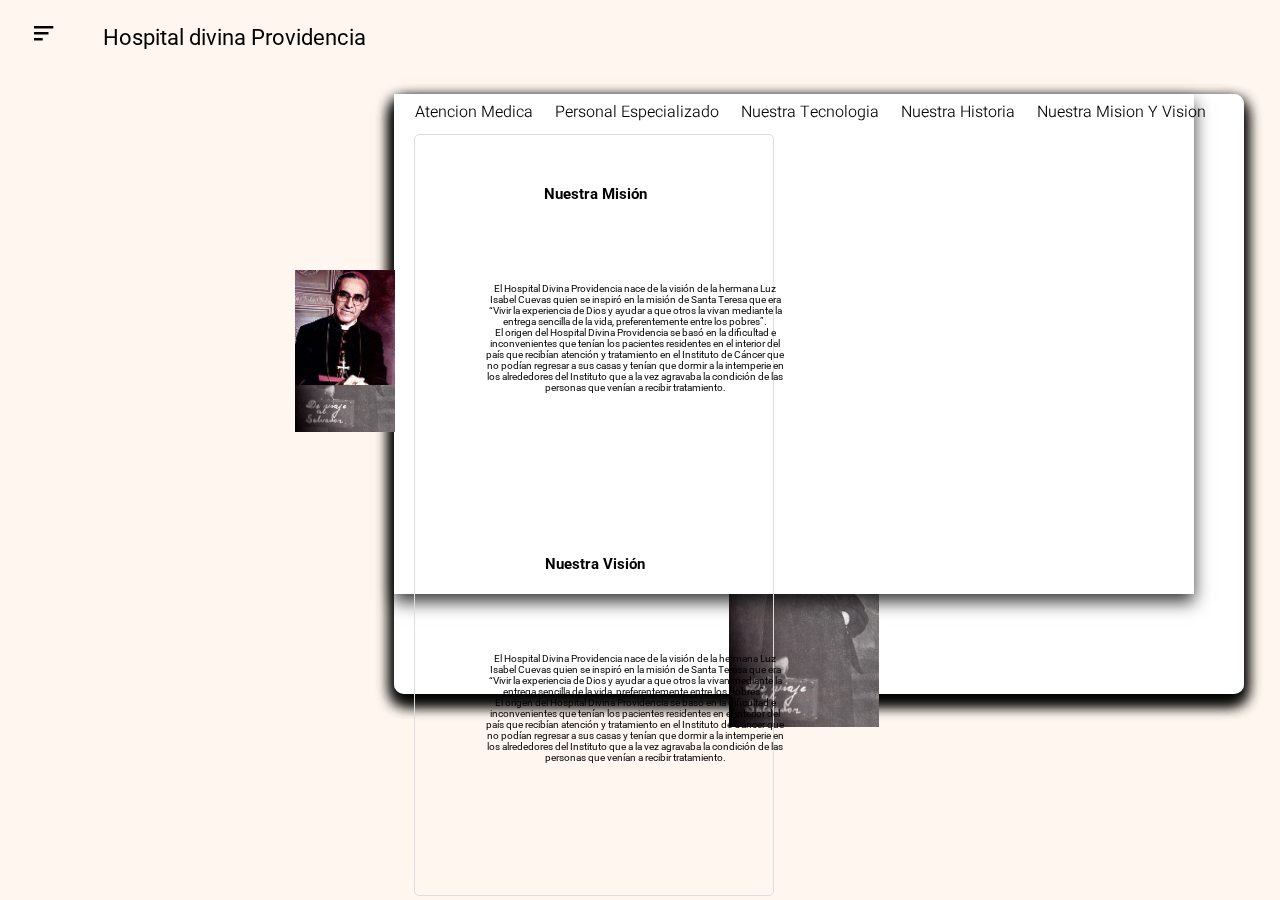
==== template/landing.html @ de4f50e4 "Adicion de landing" ====
<!DOCTYPE html>
<html lang="en">

<head>
    <meta charset="UTF-8">
    <meta http-equiv="X-UA-Compatible" content="IE=edge">
    <meta name="viewport" content="width=device-width, initial-scale=1.0">
    <link rel="shortcut icon" href="../img/iconos-blancos/home.png" type="image/x-icon">
    <title>inicio</title>
    <!-- boxicons link -->
    <link href='https://unpkg.com/boxicons@2.1.4/css/boxicons.min.css' rel='stylesheet'>
    <!-- css -->
    <link rel="stylesheet" href="../css/general.css">
    <link rel="stylesheet" href="../css/laterallanding.css">
    <link rel="stylesheet" href="../css/contenidoinicioLanding.css">
    <!-- java -->
    <script src="../java/changeLanding.js"></script>
</head>

<body>

    <header class="header">
        <div class="container">
            <div class="btn-menu">
                <label for="btn-menu"><i class='bx bx-menu-alt-left'></i></label>
            </div>
            <div class="logo">
                <!-- aqui puede ir el logo del hospital -->
                <h1>Hospital divina Providencia</h1>
            </div>
            <nav class="menu">
                <!-- opciones para un menú superior -->
                <a href="#Atencion">Atencion Medica</a>
                <a href="#personal">Personal Especializado</a>
                <a href="#tecnologia">Nuestra Tecnologia</a>
                <a href="#historia">Nuestra Historia</a>
                <a href="#vision">Nuestra Mision Y Vision</a>
            </nav>
        </div>
    </header>
    <div class="capa"></div>
    <!--	--------------->
    <input type="checkbox" id="btn-menu">
    <div class="container-menu">
        <div class="cont-menu">
            <nav class="imagenLateral">
                <img src="../imagenes/descarga.png" alt="">
            </nav>

            <nav>
                <a href="inicioHospital.html" class="items-links"><img src="../imagenes/home-white.png" alt="">Inicio</a>
                <a href="#" class="items-links"><img src="../imagenes/doctor-white.png" alt="">Doctores</a>
                <a href="#" class="items-links"><img src="../imagenes/nurse-white.png" alt="">Enfermeras</a>
                <a href="AgendarCita.html" class="items-links"><img src="../imagenes/calendar-white.png" alt="">Agendar citas</a>
                <a href="areas.html" class="items-links"><img src="../imagenes/area-white.png" alt="">Areas</a>
                <a href="landing.html" class="items-links"><img src="../imagenes/area-white.png" alt="">Nosotros</a>
            </nav>
             <nav class="redes">
                <a href="#">Cerrar sesión</a>
           <!--      <a href="#">Salir</a> -->
            </nav>
            <label for="btn-menu">x</label>
        </div>
    </div>
    <div class="separador"></div>

    <div class="espacio"></div>
    <!-- formularios -->
    <section class="forms">
        <!-- form 1 -->
        <form action="" class="form1" data-content id="Atencion">
            <br> </br>
            <h2>Atención Médica de Calidad</h2>
            <br> </br>
            <p>El Hospital Divina Providencia es un hospital sin fines de lucro, que nace de la necesidad de apoyo a las personas que viven la dolorosa experiencia de la enfermedad del cáncer y no encuentran asistencia para el alivio a su sufrimiento especialmente el dolor.</p>
            <p>30 de enero de 1966, la congregación de Religiosas Carmelitas Misioneras de Santa Teresa inicia este servicio gratuito para enfermos de escasos recursos económicos. Nuevamente la necesidad de atención empuja a implementar en esta institución los Cuidados Paliativos que son el enfoque que mejora la calidad de vida de pacientes y familias que se enfrentan a problemas asociados con enfermedades amenazantes para la vida.</p>
           <br> </br>
            <h4> Las funciones de la SDEI son:</h4>
            <br> </br>
           
              <p> Diseñar, ejecutar y coordinar programas de educación continua para las diferentes ramas de profesionales del HDP
        
                <p>1a. Diseñar de manera permanente programa anual de educación continua para personal de enfermería, determinando los contenidos y la metodología más conveniente y adecuada de acuerdo a las necesidades coyunturales, institucionales y emergentes. </p>
        
                <p>1b. Diseñar programa de actualización en cuidados paliativos para el personal médico del HDP a través de diferentes estrategias metodológicas.</p>
        
                <p>1c. Incorporar a los programas periódicos de educación continuada, temáticas que la SDEI-HDP considere necesarias para el mejor desarrollo académico de los recursos de la institución.</p>
                <br> </br>
                <div>
                <!--     <img src="../imagenes2/personal2.jpg" alt="Imagen Misión"> -->
                </div>
                  

        </form>
      
                <!-- form 2 -->
        <form action="" class="form2" data-content id="actualizar">
        
            <h2>Personal Especializado</h2>
            <br> </br>
              <p>Nuestro equipo médico altamente capacitado está comprometido con la excelencia en la atención y el cuidado de los pacientes.</p>
            
              <p>En el Hospital Divina Providencia, nos enorgullece contar con un equipo de profesionales de la salud excepcionalmente capacitado.
              Nuestros médicos, enfermeras y personal de apoyo han sido seleccionados cuidadosamente por su experiencia, dedicación y pasión 
              por proporcionar atención médica de calidad. Cada miembro de nuestro equipo cuenta con una formación sólida y actualizada, lo que garantiza 
              que estemos a la vanguardia de los avances médicos.</p>
      
             <p>Además, fomentamos un ambiente de aprendizaje continuo, asegurándonos de que nuestro personal 
              esté siempre al tanto de las últimas investigaciones y tecnologías. En el Hospital Divina Providencia, creemos que la excelencia en la atención 
              médica comienza con un equipo altamente capacitado y comprometido.</p>
            </p>
            <!-- <img src="../imagenes2/personal" alt="Imagen Misión" style="display: block; margin: 0 auto; max-width: 150%;"> -->
      

        </form>

        <!-- form 3 -->
        <form action="" class="form3" data-content id="tecnologia">
        
            <h2>Tecnología Avanzada</h2>
            <br></br>
           <p>Contamos con tecnología de vanguardia para proporcionar diagnósticos precisos y tratamientos efectivos a nuestros pacientes.
              
                En el Hospital Divina Providencia, la tecnología de vanguardia es un pilar fundamental para ofrecer una atención médica precisa y eficiente.</p>
        
                <p>En el Hospital Divina Providencia, nos comprometemos a mantenernos a la vanguardia de la tecnología médica para asegurar a nuestros pacientes la mejor calidad de atención posible, respaldada por innovación y eficiencia.</p>
                <div>
                 <img src="../imagenes2\tecnologia.jpg" alt="Imagen Misión" style="display: block; margin: 0 auto; max-width: 150%;">                
             </div>
        </form>

                <!-- form 4 -->
        <form action="" class="form4" data-content id="historia">
                <h2>Nuestra Historia</h2>
              </div>

              <p>El Hospital Divina Providencia nace de la visión de la hermana Luz Isabel Cuevas quien se inspiró en la misión de Santa Teresa que era “Vivir la experiencia de Dios y ayudar a que otros la vivan mediante la entrega sencilla de la vida, preferentemente entre los pobres”.</p>
              <p>El origen del Hospital Divina Providencia se basó en la dificultad e inconvenientes que tenían los pacientes residentes en el interior del país que recibían atención y tratamiento en el Instituto de Cáncer que no podían regresar a sus casas y tenían que dormir a la intemperie en los alrededores del Instituto que a la vez agravaba la condición de las personas que venían a recibir tratamiento.</p>
              <p>En el año de 1935 época de los cristeros en México tiempo de persecución, son solicitadas las religiosas carmelitas misioneras de Santa Teresa por el Arzobispo de San Salvador de esa época monseñor Alfonso Belloso y Sánchez 
              para trabajar en el Hospital Nacional Rosales, llegan el 15 de junio del año 1935 a San Salvador 15 hermanas, con temor, pero con visión de difundir el carisma en tierra centroamericana. 
              en poco tiempo con Visión de futuro fundan su propia comunidad en San Marcos en la gruta de Lourdes lo que hoy se conoce como Colegio Santa Teresa de Jesús.</p>

         <img src="../imagenes2/teresaVision.jpg" alt="Imagen Misión">

        </form>

                <!-- form 5 -->
        <form action="" class="form5" data-content id="vision">
            <form action="" class="form5" data-content id="vision">
                <div style="float: left; width: 45%; margin-right: 5%; box-sizing: border-box; padding: 10px; border: 1px solid #ddd; border-radius: 5px;">
                  <section id="misionyvision" class="two-column-section">
                    <div class="wrap-title-section">
                      <h2>Nuestra Misión</h2>
                      <div class="wrap-texto_two-column">
                        <div class="wrap-text-column">
                          <p>El Hospital Divina Providencia nace de la visión de la hermana Luz Isabel Cuevas quien se inspiró en la misión de Santa Teresa que era “Vivir la experiencia de Dios y ayudar a que otros la vivan mediante la entrega sencilla de la vida, preferentemente entre los pobres”.</p>
                          <p>El origen del Hospital Divina Providencia se basó en la dificultad e inconvenientes que tenían los pacientes residentes en el interior del país que recibían atención y tratamiento en el Instituto de Cáncer que no podían regresar a sus casas y tenían que dormir a la intemperie en los alrededores del Instituto que a la vez agravaba la condición de las personas que venían a recibir tratamiento.</p>
                        </div>
                      </div>
                      <div class="wrap-image">
                        <img src="../imagenes2/teresaVision.jpg" alt="Imagen Misión" style="display: block; margin: 0 auto; max-width: 100%;">
                      </div>
                    </div>

                    <div class="wrap-title-section">
                        <h2>Nuestra Visión</h2>
                
                        <div class="wrap-texto_two-column">
                          <div class="wrap-text-column">
                            <p>El Hospital Divina Providencia nace de la visión de la hermana Luz Isabel Cuevas quien se inspiró en la misión de Santa Teresa que era “Vivir la experiencia de Dios y ayudar a que otros la vivan mediante la entrega sencilla de la vida, preferentemente entre los pobres”.</p>
                            <p>El origen del Hospital Divina Providencia se basó en la dificultad e inconvenientes que tenían los pacientes residentes en el interior del país que recibían atención y tratamiento en el Instituto de Cáncer que no podían regresar a sus casas y tenían que dormir a la intemperie en los alrededores del Instituto que a la vez agravaba la condición de las personas que venían a recibir tratamiento.</p>
                          </div>
                        </div>
                        <div class="wrap-image">
                          <img src="../imagenes2/oscar.jpg" alt="Imagen Visión" style="display: block; margin: 0 auto; max-width: 100%;">
                        </div>
                      </div>
                  </section>
                </div>
      
        </form>
</body>

</html>
---- css/general.css ----
/* links de fuentes */
/* roboto */
@import url('https://fonts.googleapis.com/css2?family=Roboto:ital,wght@0,100;0,300;0,500;1,400&display=swap');
/* kanit */
@import url('https://fonts.googleapis.com/css2?family=Kanit:wght@200;300;400&display=swap');
/* Bruno */
@import url('https://fonts.googleapis.com/css2?family=Bruno+Ace+SC&display=swap');
/* montserrat */
@import url('https://fonts.googleapis.com/css2?family=Montserrat:wght@300;400;500&display=swap');
/* poppins */
@import url('https://fonts.googleapis.com/css2?family=Poppins:wght@300;400&display=swap');
/* heebo */
@import url('https://fonts.googleapis.com/css2?family=Heebo&display=swap');

/* font families */
/*
1.font-family: 'Roboto', sans-serif; 
2. font-family: 'Kanit', sans-serif;
3.font-family: 'Bruno Ace SC', cursive; 
4.font-family: 'Montserrat', sans-serif;
5.font-family: 'Poppins', sans-serif;
6.font-family: 'Heebo', sans-serif;
*/
:root {
  --color1: #2B6566;
  --color2: #303030;
  --color3: #000000;
  --color4: #ffffff;
  --color5: #27374D;
  --color6: #654E92;
  --color7: #737373;
  --color8: #FF55BB;
  --color9: #643843;
  --color10: #00fff7;

}

* {
  padding: 0;
  box-sizing: border-box;
  margin: 0;
}

html {
  font-size: 62.5%;
}

body {
  font-family: 'Roboto', sans-serif;
  background-color:white;
  background-attachment: fixed;
  background-size: 100vw 100vh;
  background-repeat: no-repeat;
  scroll-behavior: smooth;
}
---- css/laterallanding.css ----
:root {
	--padding: 10px;
	--bgcolor: rgb(140, 140, 140);
	--hovercolor: rgb(135, 135, 135);
	--text-color: #2c2c2c;
}


/*Estilos para el encabezado*/
.header {
	width: 100%;
	height: 70px;
	position: fixed;
	top: 0;
	left: 0;
	z-index: 1;
}

.container {
	width: 90%;
	max-width: 1200px;
	margin: auto;
}

.container .btn-menu,
.logo {
	position: relative;
	float: left;
	line-height: 75px;

}

.logo {
	width: 350px;
}

.logo img {
	position: relative;
	width: 300px;
	left: 20px;
	top: 15px;
	z-index: 0;
}

.container .btn-menu label {
	color: #000000;
	font-size: 25px;
	cursor: pointer;
}

.logo h1 {
	color: #000000;
	font-weight: 400;
	font-size: 22px;
	margin-left: 10px;
	cursor: default;
}

.container .menu {
	float: right;
	line-height: 50px;
}

.container .menu a {
	display: inline-block;
	padding: 0px;
	padding: 25px 5px 10px 10px;
	line-height: normal;
	text-decoration: none;
	color: var(--color3);
	transition: all 0.3s ease;
	border-bottom: 2px solid transparent;
	font-size: 1.6rem;
	margin-right: 5px;
	font-family: 'Heebo', sans-serif;
	font-weight: 300;
	cursor: pointer;
}

.container .menu img {
	position: relative;
	width: 25px;
	top: 6px;
	right: 4px;
}

.container .menu a:hover {
	border-bottom: 2px solid #FA9884;
	padding-bottom: 5px;
}

nav i {
	position: relative;
	font-size: 2.2rem;
	color: white;
	top: 6px;
	padding-right: 5px;
}

.btn-menu i {
	position:relative;
	font-size: 2.9rem;
	right: 35px;
}

/*Fin de Estilos para el encabezado*/

/*Menù lateral*/
#btn-menu {
	display: none;
}

.container-menu {
	position: absolute;
	background: rgba(0, 0, 0, 0.5);
	width: 100%;
	height: 100vh;
	top: 0;
	left: 0;
	transition: all 300ms ease;
	opacity: 0;
	visibility: hidden;
	font-family: 'Montserrat Alternates', sans-serif;
}

#btn-menu:checked~.container-menu {
	opacity: 1;
	visibility: visible;
}

.cont-menu {
	width: 100%;
	max-width: 250px;
	background: #E74646;
	height: 100vh;
	position: fixed;
	transition: all 500ms ease;
	transform: translateX(-100%);
	z-index: 4;
	align-content: center;
}

#btn-menu:checked~.container-menu .cont-menu {
	transform: translateX(0%);
}

.cont-menu nav {
	transform: translateY(15%);
	display: block;
}

.cont-menu  nav a,span {
	display: block;
	text-decoration: none;
	padding: 20px;
	margin-top:5px;
	color: #c7c7c7;
	border-left: 5px solid transparent;
	transition: all 400ms ease;
	font-size: 1.3rem;	
}

.redes{
	display: block;
	margin: 0;
	margin-top: 10px;
	padding: 0;
	border	:none;
	text-align: center;
	position: relative;
	top: 40px;
}

.redes a{
	padding: 10px;
}
/* este es para las imagenes de box incons */

/* para las imagenes normales puestas en las opciones del menu lateral */
.cont-menu img{
	position: relative;
	width: 22px;
	margin-right: 30px;
}

/* para la imagen del menu lateral*/
.imagenLateral img{	
	display: block;
	width: 100px;
	margin: 0;
	margin-top: 10px;
	margin-left: 60px;
	border-radius: 20px;
	cursor:default;
}

.cont-menu nav a:hover {
	border-left: 5px solid var(--color4);
	font-size: 1.5rem;
}

.cont-menu .redes :hover {
	border-top:none;
	background: #ffffff;	
	cursor: default;
	border: none;
	color: black;
	font-size: 1.3rem;
}
.cont-menu label {
	position: absolute;
	right: 5px;
	top: 10px;
	color: #fff;
	cursor: pointer;
	font-size: 2.0rem;
}
---- css/contenidoinicioLanding.css ----
@import url('https://fonts.googleapis.com/css2?family=Bruno+Ace+SC&display=swap');
@import url('https://fonts.googleapis.com/css2?family=Roboto:wght@300;400&display=swap');


/* seccion 1 */
.capa {
    position: fixed;
    width: 100%;    
    height: 100vh;
    background: #ffe5ca4b;
    z-index: -1;
    top: 0;
    left: 0;
}
.seccion1 {
    height: 500px;
    width: 100%;
    margin: 0;
    padding: 0;
    margin-top: 80px;
    background-color: rgba(0, 0, 0, 0.562);
}

.s1-wrapper1 {
    display: inline-block;
    height: 100%;
    width: 56%;
    margin: 0;
    padding: 0;
    align-items: center;
}

.s1-wrapper2 {
    position: absolute;
    display: inline-block;
    height: 75.3%;
    width: 43.8%;
    margin: 0;
    padding: 0;
    align-items: center;
}
.img-wrapper1{
    display: inline-block;
    width:400px;
    height: 100%;
    margin-left: 10px;
}
.div2{
    display: inline-block;
    position: absolute;
    margin-top: 30px;
    margin-left: 5px;
}

.seccion1-1 {
    margin: auto;
    margin-top: 50px;
    margin-left: 50px;
    height: 300px;
    width: 600px;
    background-color: rgba(255, 255, 255, 0.808);
}
.s1-wrapper1  h3{
    font-family: 'Bruno Ace SC', cursive; 
    font-weight: 300;
    font-size: 2.5rem;
    text-align: center;
    padding-top: 30px;
    color: rgb(238, 238, 238);
}
.div2 h3{
    
    color:var(--color3);
    font-size: 1.8rem;
    padding-top: 25px;
    padding-left: 15px;
}
.div2 p{
    color:var(--color2);
    padding-left: 15px;
    padding-top: 10px;
    padding-bottom: 10px;
}
.div2 a{
    position: relative;
    background-color: rgb(12, 12, 12);
    font-family: 'Montserrat', sans-serif;
    font-size: 1.5rem;
    text-decoration: none;
    color: var(--color4);
    border-radius: 1px;
    transition: all 0.3s ease-in-out;
    padding: 5px 50px 5px 50px;
    font-weight: 300;
    margin-left: 10px;
    top:50px;
}
.div2 a:hover{
    background-color: var(--color5);
}
.seccion1-1 p{
    font-family: 'Roboto', sans-serif; 
    font-size: 1.6rem;
}
.seccion1-1 img{
    margin-top: 70px;
    width: 400px;
}

.seccion1-2 {
    margin: auto;
    margin-top: 20px;
    height: 80px;
    width: 350px;
    border-radius: 30px;
    background-color: var(--color4);
}

.seccion1-2 p {
    margin: 0;
    padding: 0;
    font-size: 1.5rem;
    line-height: 80px;
    text-align: center;
    font-family: 'Bruno Ace SC', cursive;
    cursor: default;
    font-weight: 400;
}

.seccion1-3 {
    height: 399px;
}

.seccion1-3 img {
    width: 500px;
    margin: 80px 0 0 60px;
}

/* seccion 2 */
.seccion2 {
    font-family: 'Roboto', sans-serif;
    text-align: center;
    font-weight: 300;
    background-color: rgba(0, 0, 0, 0.562);
    height: 550px;
}
/* opciones del dasboard(actualizar, eliminar etc) */
    /* sombra con degradado */
/* Efecto de sombra con degradado alrededor de las formas */
.form1,
.form2,
.form3,
.form4,
.form2 {
    border-radius: 10px;
    padding: 20px;
    margin: 20px;
    transition: box-shadow 0.4s ease;
}

/* Sombras alrededor de las formas */
.form1,
.form2,.form3,.form4,.form5{
    content: '';
    position: absolute;
    top: -6px;
    right: -6px;
    bottom: -6px;
    left: -6px;
    box-shadow: 0 8px 16px rgba(0, 0, 0, 0.767);
    z-index: -1;
}

/* Cambio de sombra al pasar el cursor por encima de las formas */
.form1:hover,
.form2:hover,
.form3:hover,
.form4:hover, 
.form5:hover{
    box-shadow:0 8px 19px #A555EC;
}
    /* fin */



    /* imagen adentro de forms */
    .forms img{
        position: absolute;
        margin: 0;
        padding: 0;
        left:15vh;
        top: 30vh;
        z-index: 0;
    }
    /* fin imagen */
.forms{
    position:absolute;
    text-align: center;
    z-index: -1;
}
/* opciones de agregar */
.form1{
    margin: auto;
    margin-top: 100px;
    margin-left: 400px;
    width: 850px;
    height: 600px;
    background-color: #ffffff;
}


.form1 h2{
    font-weight: 400;
    font-family: 'Poppins', sans-serif;
    font-size: 2.0rem;
    padding-top: 10px;
    color: #E74646;
}
.form1 h4{
    font-weight: 400;
    font-family: 'Poppins', sans-serif;
    font-size: 1.8rem;
    padding-top: 10px;
    color: #A555EC;
}
.form1 p{
    font-weight: 400;
    font-family: 'Heebo', sans-serif;
    font-size: 1.3rem;
    padding-top: 10px;
    color: #3f3f3f;
}

.form1 div{
    display:inline-block;
    width: 400px;
    height: 100px;
    margin: 20px;
    margin-top: 40px;
}

.form1 div,img{
position: absolute;
width: 50px;
}
.form1 label{
    width: 20px;
    font-size: 1.6rem;
    color: var(--color3);
}

/* opciones form 2 */
.form2{
    margin: auto;
    margin-top: 100px;
    margin-left: 400px;
    width: 850px;
    height: 600px;
    background-color: #ffffff;
}

.form2 img{
    position:fixed;
    width: 100px;
    left: 295px;
}
.form2 h2{
    font-weight: 400;
    font-family: 'Poppins', sans-serif;
    font-size: 2.0rem;
    padding-top: 10px;
    color: #E74646;
}
.form2 h4{
    font-weight: 400;
    font-family: 'Poppins', sans-serif;
    font-size: 1.8rem;
    padding-top: 10px;
    color: #A555EC;
}
.form2 p{
    font-weight: 400;
    font-family: 'Heebo', sans-serif;
    font-size: 1.3rem;
    padding-top: 10px;
    color: #3f3f3f;
}
.form2 div{
    display:inline-block;
    width: 300px;
    margin: 20px;
    margin-top: 40px;
}
.form2 label{
    width: 20px;
    font-size: 1.6rem;
    color: var(--color3);
}

/* form 3 */
.form3{
    margin: auto;
    margin-top: 100px;
    margin-left: 400px;
    width: 850px;
    height: 600px;
    background-color: #ffffff;
    align-items: center;
    text-align: center;
}

.form3 img{
    width: 400px;
    margin: auto;
}
.form3 h2{
    font-weight: 400;
    font-family: 'Poppins', sans-serif;
    font-size: 2.0rem;
    margin: auto;
    padding-top: 10px;
    color: #E74646;
}
.form3 p{
    font-weight: 400;
    font-family: 'Heebo', sans-serif;
    font-size: 1.3rem;
    width: 90%;
    margin: auto;
    padding-top: 10px;
    color: #3f3f3f;
}
.form3 div{
    display:inline-block;
    width: 300px;
    margin: 20px;
    margin-top: 40px;
}
.form3 label{
    width: 20px;
    font-size: 1.6rem;
    color: var(--color3);
}

/* form 4 */
.form4{
    margin: auto;
    margin-top: 100px;
    margin-left: 400px;
    width: 850px;
    height: 600px;
    background-color: #ffffff;
    align-items: center;
    text-align: center;
}

.form4 img{
    width: 150px;
    margin: auto;
    margin-top:120px;
    margin-left:200px;
}
.form4 h2{
    font-weight: 400;
    font-family: 'Poppins', sans-serif;
    font-size: 2.0rem;
    margin: auto;
    padding-top: 10px;
    color: #E74646;
}
.form4 p{
    font-weight: 400;
    font-family: 'Heebo', sans-serif;
    font-size: 1.3rem;
    width: 90%;
    margin: auto;
    padding-top: 10px;
    color: #3f3f3f;
}
.form4 label{
    width: 20px;
    font-size: 1.6rem;
    color: var(--color3);
}
/* form 5 */
.form5{
    margin: auto;
    margin-top: 100px;
    margin-left: 400px;
    width: 800px;
    height: 500px;
    background-color: #ffffff;
}

.form5 img{
    position:fixed;
    width: 100px;
    left: 295px;
}
.form5 h1{
    font-weight: 400;
    font-family: 'Poppins', sans-serif;
    font-size: 2.4rem;
    padding-top: 30px;
    color: #E74646;
}

.form5 div{
    display:inline-block;
    width: 300px;
    margin: 20px;
    margin-top: 40px;
}
.form5 label{
    width: 20px;
    font-size: 1.6rem;
    color: var(--color3);
}
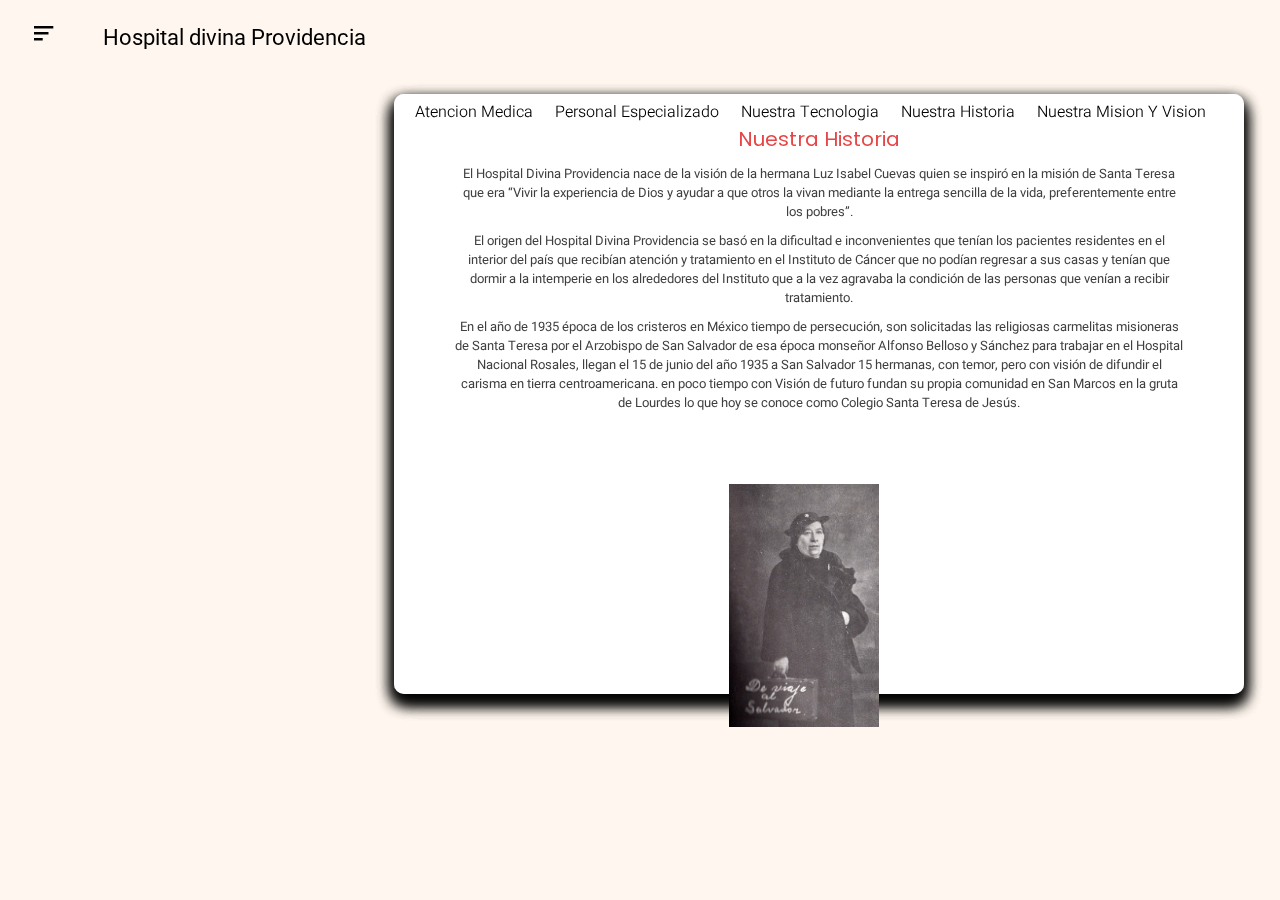
==== commit f1ac291e: "Cambios menores, Eliminacion de pestaña de buscar pacientes, modificacion la pagina de Landing" ====
--- a/template/landing.html
+++ b/template/landing.html
@@ -144,41 +144,6 @@
 
         </form>
 
-                <!-- form 5 -->
-        <form action="" class="form5" data-content id="vision">
-            <form action="" class="form5" data-content id="vision">
-                <div style="float: left; width: 45%; margin-right: 5%; box-sizing: border-box; padding: 10px; border: 1px solid #ddd; border-radius: 5px;">
-                  <section id="misionyvision" class="two-column-section">
-                    <div class="wrap-title-section">
-                      <h2>Nuestra Misión</h2>
-                      <div class="wrap-texto_two-column">
-                        <div class="wrap-text-column">
-                          <p>El Hospital Divina Providencia nace de la visión de la hermana Luz Isabel Cuevas quien se inspiró en la misión de Santa Teresa que era “Vivir la experiencia de Dios y ayudar a que otros la vivan mediante la entrega sencilla de la vida, preferentemente entre los pobres”.</p>
-                          <p>El origen del Hospital Divina Providencia se basó en la dificultad e inconvenientes que tenían los pacientes residentes en el interior del país que recibían atención y tratamiento en el Instituto de Cáncer que no podían regresar a sus casas y tenían que dormir a la intemperie en los alrededores del Instituto que a la vez agravaba la condición de las personas que venían a recibir tratamiento.</p>
-                        </div>
-                      </div>
-                      <div class="wrap-image">
-                        <img src="../imagenes2/teresaVision.jpg" alt="Imagen Misión" style="display: block; margin: 0 auto; max-width: 100%;">
-                      </div>
-                    </div>
-
-                    <div class="wrap-title-section">
-                        <h2>Nuestra Visión</h2>
-                
-                        <div class="wrap-texto_two-column">
-                          <div class="wrap-text-column">
-                            <p>El Hospital Divina Providencia nace de la visión de la hermana Luz Isabel Cuevas quien se inspiró en la misión de Santa Teresa que era “Vivir la experiencia de Dios y ayudar a que otros la vivan mediante la entrega sencilla de la vida, preferentemente entre los pobres”.</p>
-                            <p>El origen del Hospital Divina Providencia se basó en la dificultad e inconvenientes que tenían los pacientes residentes en el interior del país que recibían atención y tratamiento en el Instituto de Cáncer que no podían regresar a sus casas y tenían que dormir a la intemperie en los alrededores del Instituto que a la vez agravaba la condición de las personas que venían a recibir tratamiento.</p>
-                          </div>
-                        </div>
-                        <div class="wrap-image">
-                          <img src="../imagenes2/oscar.jpg" alt="Imagen Visión" style="display: block; margin: 0 auto; max-width: 100%;">
-                        </div>
-                      </div>
-                  </section>
-                </div>
-      
-        </form>
 </body>
 
 </html>--- a/css/contenidoinicioLanding.css
+++ b/css/contenidoinicioLanding.css
@@ -381,38 +381,4 @@
     width: 20px;
     font-size: 1.6rem;
     color: var(--color3);
-}
-/* form 5 */
-.form5{
-    margin: auto;
-    margin-top: 100px;
-    margin-left: 400px;
-    width: 800px;
-    height: 500px;
-    background-color: #ffffff;
-}
-
-.form5 img{
-    position:fixed;
-    width: 100px;
-    left: 295px;
-}
-.form5 h1{
-    font-weight: 400;
-    font-family: 'Poppins', sans-serif;
-    font-size: 2.4rem;
-    padding-top: 30px;
-    color: #E74646;
-}
-
-.form5 div{
-    display:inline-block;
-    width: 300px;
-    margin: 20px;
-    margin-top: 40px;
-}
-.form5 label{
-    width: 20px;
-    font-size: 1.6rem;
-    color: var(--color3);
 }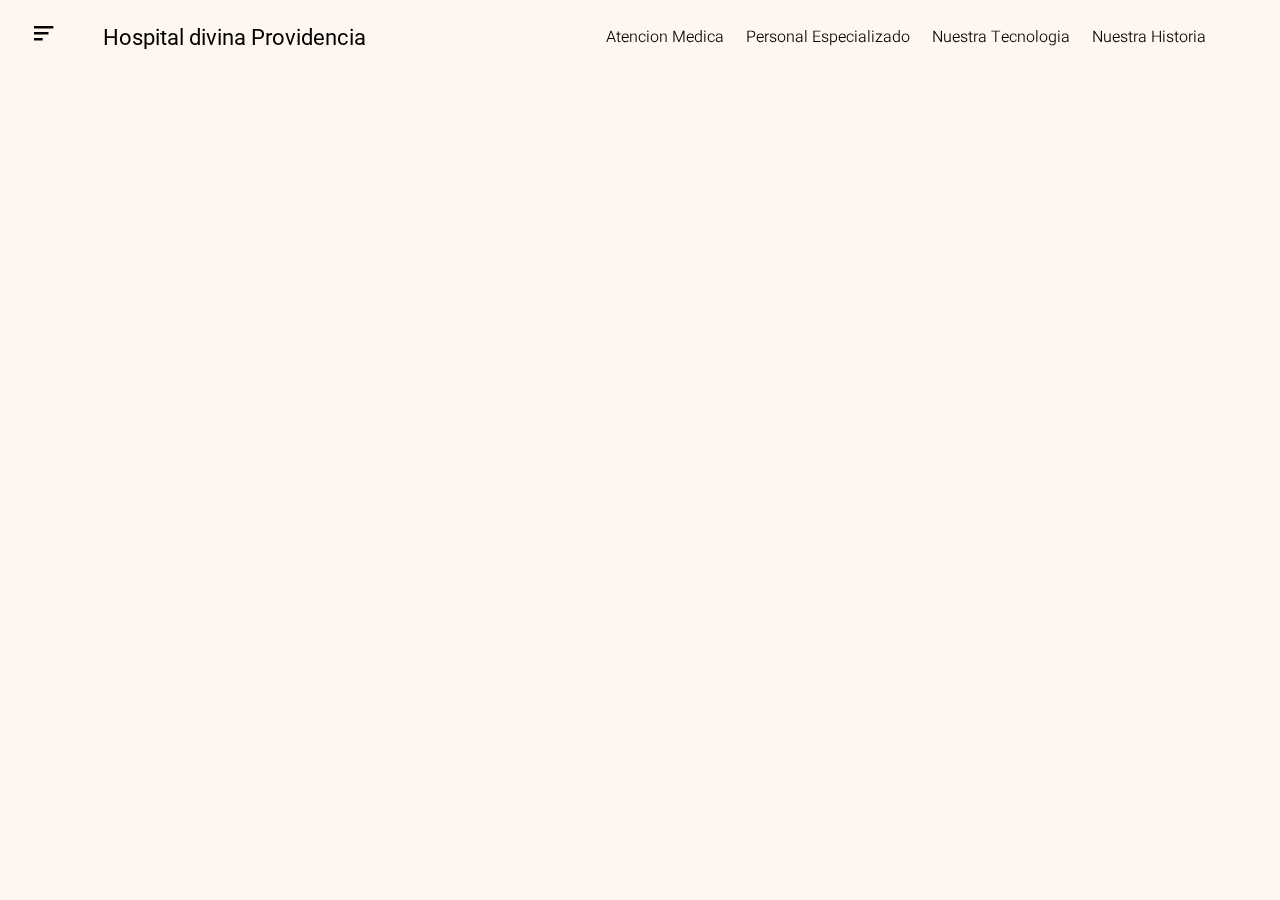
==== commit 5964f420: "Landing final" ====
--- a/template/landing.html
+++ b/template/landing.html
@@ -34,7 +34,6 @@
                 <a href="#personal">Personal Especializado</a>
                 <a href="#tecnologia">Nuestra Tecnologia</a>
                 <a href="#historia">Nuestra Historia</a>
-                <a href="#vision">Nuestra Mision Y Vision</a>
             </nav>
         </div>
     </header>
